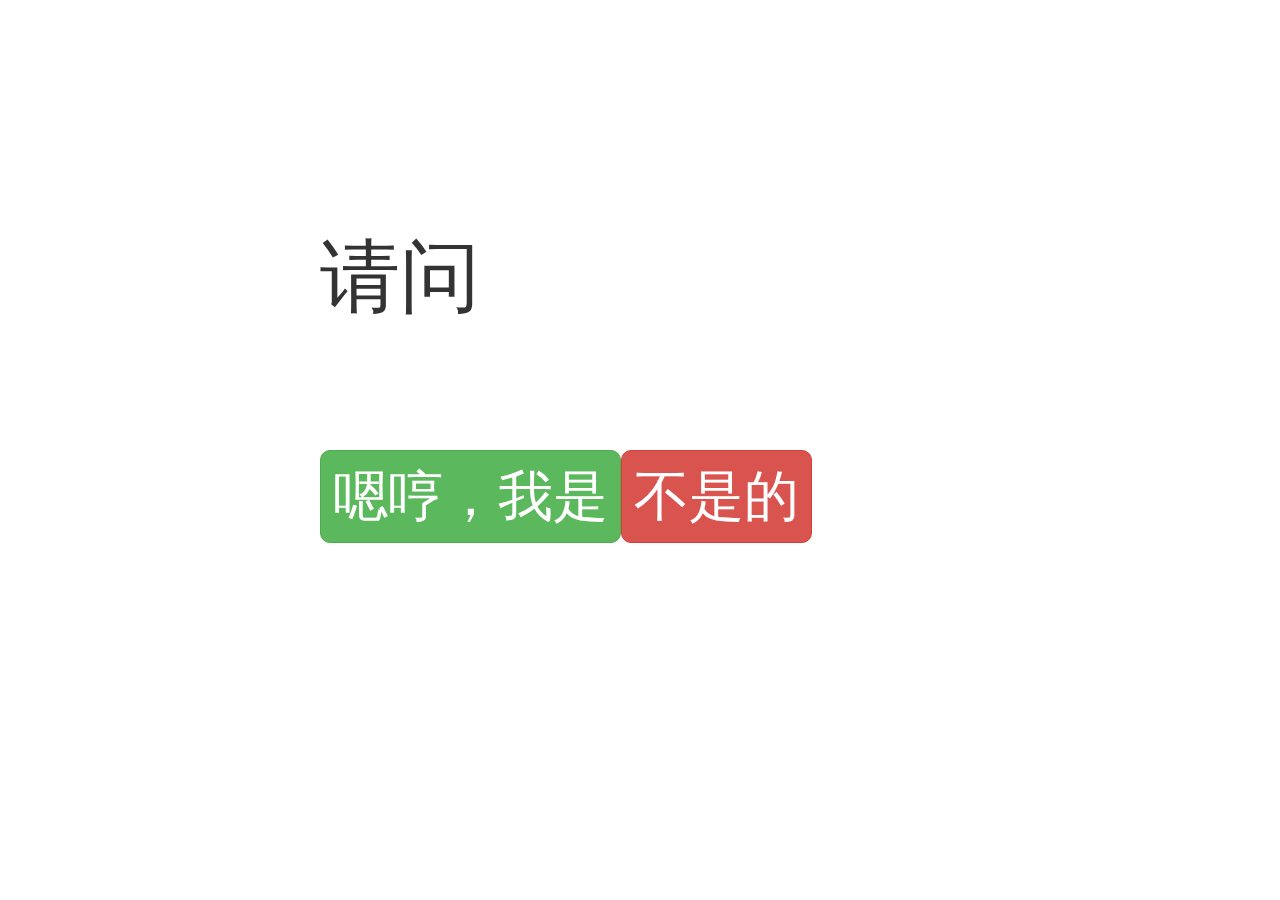
==== index.html @ 206d3dab "Add files via upload" ====
<!DOCTYPE html>
<html>
<head>
	<meta charset="utf-8">
	<meta http-equiv="X-UA-Compatible" content="IE-edge">
	<meta name="viewport" content="width=device-width,initial-scale=1">
	<title></title>
	<link rel="stylesheet" type="text/css" href="https://cdn.jsdelivr.net/npm/bootstrap@3.3.7/dist/css/bootstrap.min.css">
	<link rel="stylesheet" type="text/css" href="./main.css">
</head>
<body>
	<div class="content">
		
		<span id="question1"></span>
		
	</div>
	<div class="btn-box">
		<button class="btn btn-success " id="boyfriend-yes">嗯哼，我是</button>
		<button class="btn btn-danger" id="boyfriend-no">不是的</button>
	</div>

	<script type="text/javascript" src="https://cdn.jsdelivr.net/npm/jquery@1.12.4/dist/jquery.min.js"></script>
	<script type="text/javascript" src="https://cdn.jsdelivr.net/npm/bootstrap@3.3.7/dist/js/bootstrap.min.js"></script>
	<script type="text/javascript" src="./main.js"></script>
</body>
</html>
---- main.css ----
*{
	margin:0;
	padding:0;
}

html{
	font-size:100px;
}

body{
	font-size:12px;
	line-height: 1;
	font-family: "Microsoft YaHei","微软雅黑",SimSun,"Oxygen",Arial,"Hiragino Sans GB","STHeiti","WenQuanYi Micro Hei",sans-serif;
	max-width:6.4rem;
	margin:0 auto;
	padding-bottom:1.04rem;
}

.content{
	margin:0 auto;
	text-align:center;
	background-color:#fff;
	position: absolute;
	top:25%;
	text-align:left;
}

.content span{
	font-size:0.8rem;
	line-height: 1.3;
}

.btn-box{
	position:absolute;
	top:50%;
}

#first-question{
	font-size:0.95rem;
}

#boyfriend-yes,#boyfriend-no{
	display:block;
	font-size:0.55rem;
	border-radius: 0.1rem;
	/*opacity: 0;*/
	animation:fadeOut 2s;
	animation-timing-function:ease;
	animation-play-state: paused;
}

#boyfriend-yes{
	float:left;
}

#boyfriend-no{
	float:right;
}

@keyframes fadeOut{
	0%   {opacity: 0}
	/*25%  {opacity:0.25;}
	50%  {opacity:0.5;}
	75%  {opacity:0.75;}*/
	100% {opacity:1;}
}

.content img{
	width: 100%;
	display: block;
	margin:0 auto;
}
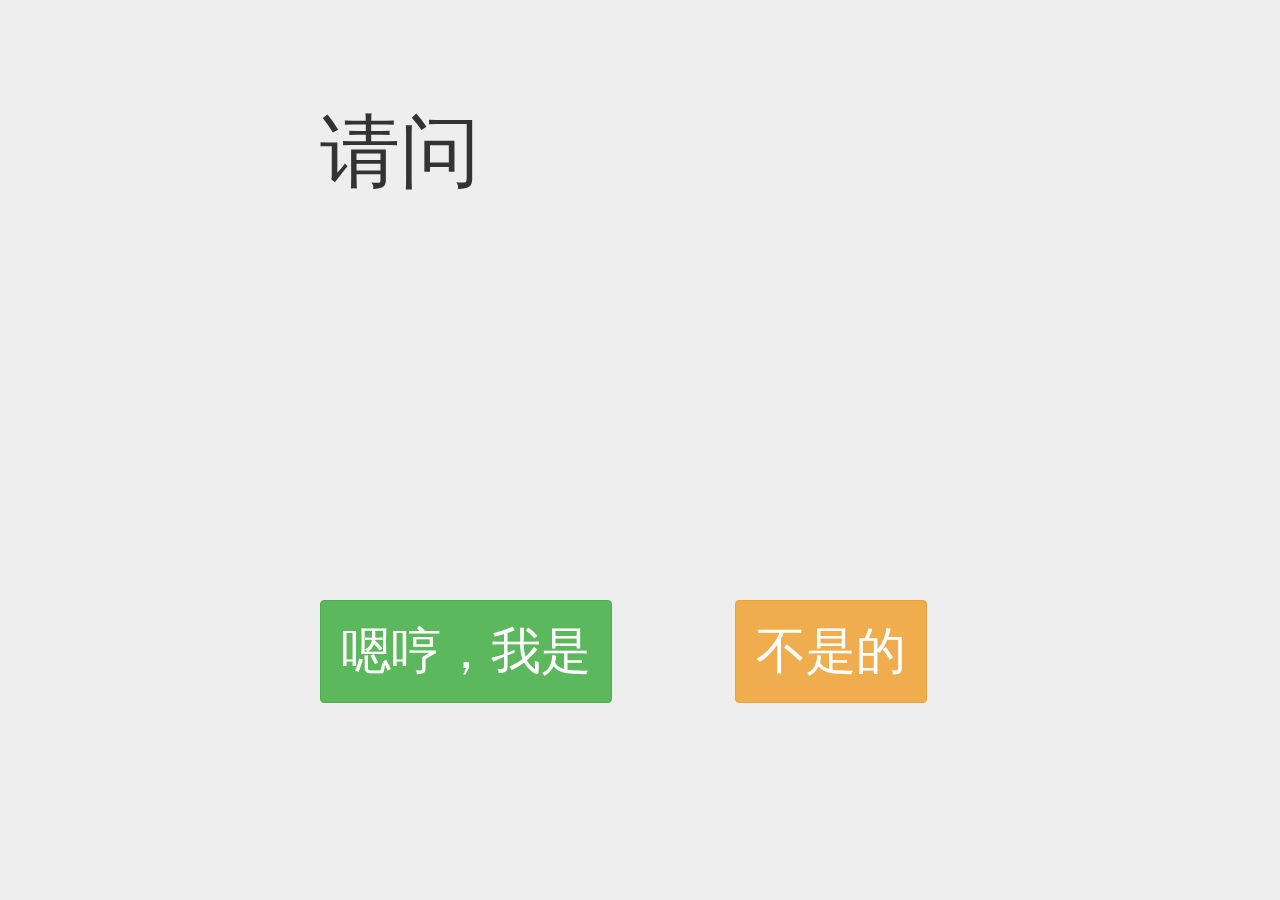
==== commit e6554d01: "添加页面" ====
--- a/index.html
+++ b/index.html
@@ -8,19 +8,61 @@
 	<link rel="stylesheet" type="text/css" href="https://cdn.jsdelivr.net/npm/bootstrap@3.3.7/dist/css/bootstrap.min.css">
 	<link rel="stylesheet" type="text/css" href="./main.css">
 </head>
+
 <body>
-	<div class="content">
-		
-		<span id="question1"></span>
-		
+
+	<span id="question1"></span>
+
+	<div class="btn-box">
+		<button class="btn btn-success" id="boyfriend-yes">嗯哼，我是</button>
+		<button class="btn btn-warning" id="boyfriend-no">不是的</button>
 	</div>
-	<div class="btn-box">
-		<button class="btn btn-success " id="boyfriend-yes">嗯哼，我是</button>
-		<button class="btn btn-danger" id="boyfriend-no">不是的</button>
-	</div>
-
 	<script type="text/javascript" src="https://cdn.jsdelivr.net/npm/jquery@1.12.4/dist/jquery.min.js"></script>
 	<script type="text/javascript" src="https://cdn.jsdelivr.net/npm/bootstrap@3.3.7/dist/js/bootstrap.min.js"></script>
 	<script type="text/javascript" src="./main.js"></script>
 </body>
+<style type="text/css">
+
+	span{
+		font-size:0.8rem;
+		line-height: 1.3;
+		position:absolute;
+		top:1rem;
+	}
+
+	.btn-box{
+		position:absolute;
+		top:6rem;
+	}
+
+	.btn{
+		font-size:0.5rem;
+		padding:0.15rem 0.2rem;
+	}
+
+	#boyfriend-yes,#boyfriend-no{
+		/*opacity: 0;  先显示动画再显示样式*/
+		animation:fadeOut 5s;
+		animation-timing-function:ease;
+		animation-play-state: paused;
+	}
+
+	#boyfriend-no{
+		disabled:true;
+	}
+
+	@keyframes fadeOut{
+		0%   {opacity:0;}
+		100% {opacity:1; color:#eee;}
+	}
+
+	#boyfriend-yes{
+		margin-right:1.2rem;
+	}
+
+	.shiyan{
+		font-size:0.8rem;
+	}
+
+</style>
 </html>--- a/main.css
+++ b/main.css
@@ -8,6 +8,7 @@
 }
 
 body{
+	background-color:#eee;
 	font-size:12px;
 	line-height: 1;
 	font-family: "Microsoft YaHei","微软雅黑",SimSun,"Oxygen",Arial,"Hiragino Sans GB","STHeiti","WenQuanYi Micro Hei",sans-serif;
@@ -17,44 +18,69 @@
 }
 
 .content{
-	margin:0 auto;
+	overflow: hidden;
+}
+
+span{
+	font-size:0.8rem;
+	line-height: 1.3;
+	position:absolute;
+	top:1rem;
+}
+
+/*.content{
+	margin:3rem auto 0;
 	text-align:center;
+	height:4rem;
+	overflow: hidden;
 	background-color:#fff;
 	position: absolute;
-	top:25%;
+	top:3rem;
 	text-align:left;
-}
+}*/
 
-.content span{
-	font-size:0.8rem;
-	line-height: 1.3;
-}
+
 
 .btn-box{
 	position:absolute;
-	top:50%;
+	top:6rem;
 }
 
-#first-question{
-	font-size:0.95rem;
+.btn{
+	font-size:0.5rem;
 }
 
+/*.button{
+	border:1px solid;
+	
+	padding:6px 12px;
+
+	text-align:center;
+	vertical-align:middle;
+	line-height:1.43;
+	font-size:37px;
+	font-weight:400;
+	
+	color:#fff;
+	
+}*/
+
 #boyfriend-yes,#boyfriend-no{
-	display:block;
-	font-size:0.55rem;
-	border-radius: 0.1rem;
-	/*opacity: 0;*/
+	
+	/*opacity: 0;*/  先显示动画再显示样式
 	animation:fadeOut 2s;
 	animation-timing-function:ease;
 	animation-play-state: paused;
+	
 }
 
 #boyfriend-yes{
-	float:left;
+	margin-right:1.2rem;
 }
 
 #boyfriend-no{
-	float:right;
+	
+	
 }
 
 @keyframes fadeOut{
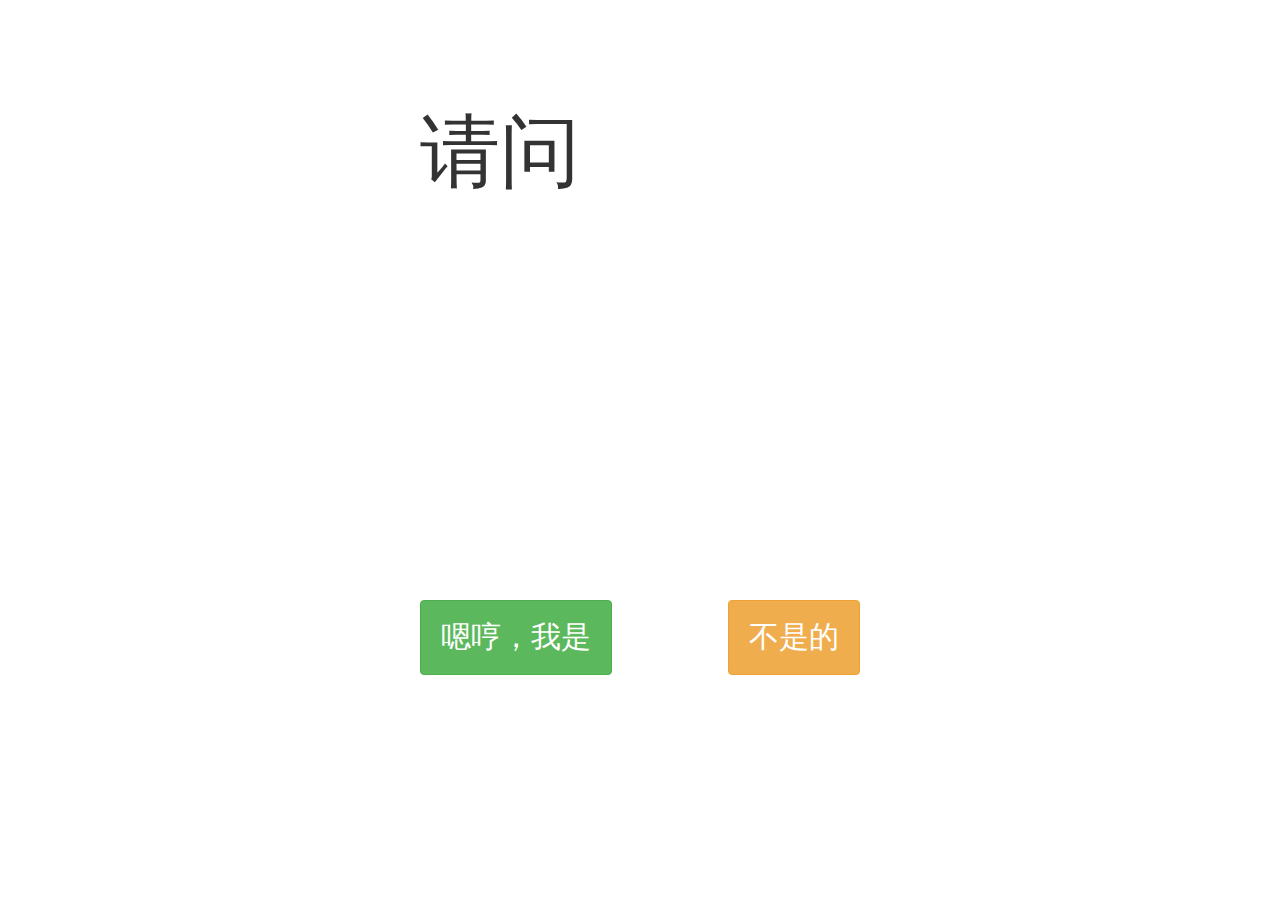
==== commit 405dbaaf: "2.15" ====
--- a/index.html
+++ b/index.html
@@ -10,54 +10,49 @@
 </head>
 
 <body>
-
-	<span id="question1"></span>
-
-	<div class="btn-box">
-		<button class="btn btn-success" id="boyfriend-yes">嗯哼，我是</button>
-		<button class="btn btn-warning" id="boyfriend-no">不是的</button>
+	<div class="content">
+		<span id="question1"></span>
+		<a class="btn btn-success" id="boyfriend-yes" href="./qs.html">嗯哼，我是</a>
+		<a class="btn btn-warning" id="boyfriend-no" href="./gaoci.html">不是的</a>
+		<a href=""></a>
 	</div>
+	
 	<script type="text/javascript" src="https://cdn.jsdelivr.net/npm/jquery@1.12.4/dist/jquery.min.js"></script>
 	<script type="text/javascript" src="https://cdn.jsdelivr.net/npm/bootstrap@3.3.7/dist/js/bootstrap.min.js"></script>
 	<script type="text/javascript" src="./main.js"></script>
 </body>
 <style type="text/css">
 
-	span{
+	#question1{
 		font-size:0.8rem;
 		line-height: 1.3;
-		position:absolute;
-		top:1rem;
-	}
-
-	.btn-box{
-		position:absolute;
-		top:6rem;
 	}
 
 	.btn{
-		font-size:0.5rem;
+		font-size:0.3rem;
 		padding:0.15rem 0.2rem;
 	}
 
 	#boyfriend-yes,#boyfriend-no{
+		position:absolute;
+		top:6rem;
 		/*opacity: 0;  先显示动画再显示样式*/
 		animation:fadeOut 5s;
 		animation-timing-function:ease;
 		animation-play-state: paused;
 	}
 
+	#boyfriend-yes{
+		left:1rem;
+	}
+
 	#boyfriend-no{
-		disabled:true;
+		right:1rem;
 	}
 
 	@keyframes fadeOut{
 		0%   {opacity:0;}
 		100% {opacity:1; color:#eee;}
-	}
-
-	#boyfriend-yes{
-		margin-right:1.2rem;
 	}
 
 	.shiyan{
--- a/main.css
+++ b/main.css
@@ -8,7 +8,7 @@
 }
 
 body{
-	background-color:#eee;
+	background-color:#fff;
 	font-size:12px;
 	line-height: 1;
 	font-family: "Microsoft YaHei","微软雅黑",SimSun,"Oxygen",Arial,"Hiragino Sans GB","STHeiti","WenQuanYi Micro Hei",sans-serif;
@@ -18,81 +18,9 @@
 }
 
 .content{
-	overflow: hidden;
+	width:100%;
+/*	background-color:#eee;*/
+	position: relative;
+	padding:1rem 1rem 0rem;
 }
 
-span{
-	font-size:0.8rem;
-	line-height: 1.3;
-	position:absolute;
-	top:1rem;
-}
-
-/*.content{
-	margin:3rem auto 0;
-	text-align:center;
-	height:4rem;
-	overflow: hidden;
-	background-color:#fff;
-	position: absolute;
-	top:3rem;
-	text-align:left;
-}*/
-
-
-
-.btn-box{
-	position:absolute;
-	top:6rem;
-}
-
-.btn{
-	font-size:0.5rem;
-}
-
-/*.button{
-	border:1px solid;
-	
-	padding:6px 12px;
-
-	text-align:center;
-	vertical-align:middle;
-	line-height:1.43;
-	font-size:37px;
-	font-weight:400;
-	
-	color:#fff;
-	
-}*/
-
-#boyfriend-yes,#boyfriend-no{
-	
-	/*opacity: 0;*/  先显示动画再显示样式
-	animation:fadeOut 2s;
-	animation-timing-function:ease;
-	animation-play-state: paused;
-	
-}
-
-#boyfriend-yes{
-	margin-right:1.2rem;
-}
-
-#boyfriend-no{
-	
-	
-}
-
-@keyframes fadeOut{
-	0%   {opacity: 0}
-	/*25%  {opacity:0.25;}
-	50%  {opacity:0.5;}
-	75%  {opacity:0.75;}*/
-	100% {opacity:1;}
-}
-
-.content img{
-	width: 100%;
-	display: block;
-	margin:0 auto;
-}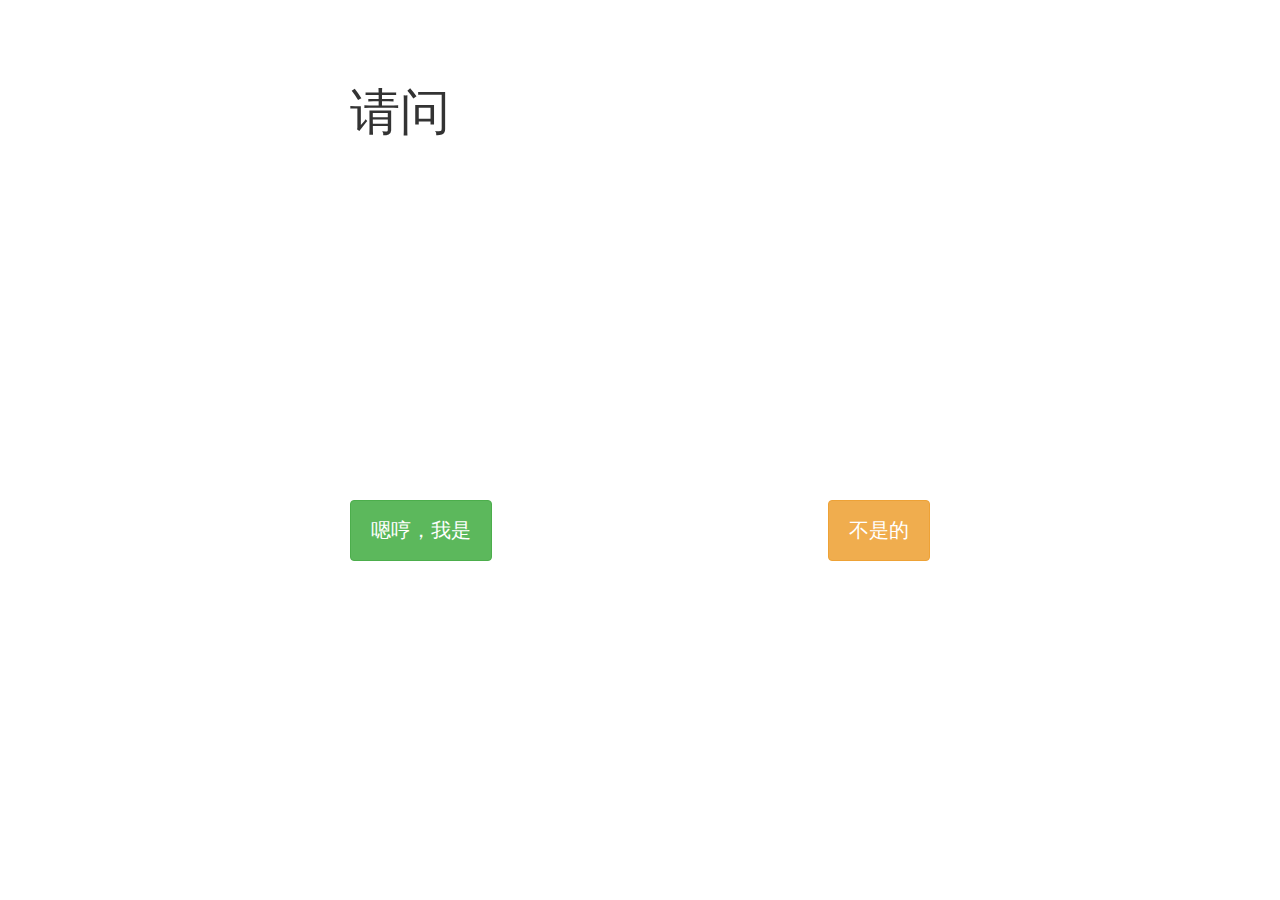
==== commit 110b8ea4: "2.16" ====
--- a/index.html
+++ b/index.html
@@ -24,18 +24,18 @@
 <style type="text/css">
 
 	#question1{
-		font-size:0.8rem;
+		font-size:0.5rem;
 		line-height: 1.3;
 	}
 
 	.btn{
-		font-size:0.3rem;
+		font-size:0.2rem;
 		padding:0.15rem 0.2rem;
 	}
 
 	#boyfriend-yes,#boyfriend-no{
 		position:absolute;
-		top:6rem;
+		top:5rem;
 		/*opacity: 0;  先显示动画再显示样式*/
 		animation:fadeOut 5s;
 		animation-timing-function:ease;
@@ -43,11 +43,11 @@
 	}
 
 	#boyfriend-yes{
-		left:1rem;
+		left:0.3rem;
 	}
 
 	#boyfriend-no{
-		right:1rem;
+		right:0.3rem;
 	}
 
 	@keyframes fadeOut{
--- a/main.css
+++ b/main.css
@@ -21,6 +21,6 @@
 	width:100%;
 /*	background-color:#eee;*/
 	position: relative;
-	padding:1rem 1rem 0rem;
+	padding:0.8rem 0.3rem 0rem;
 }
 
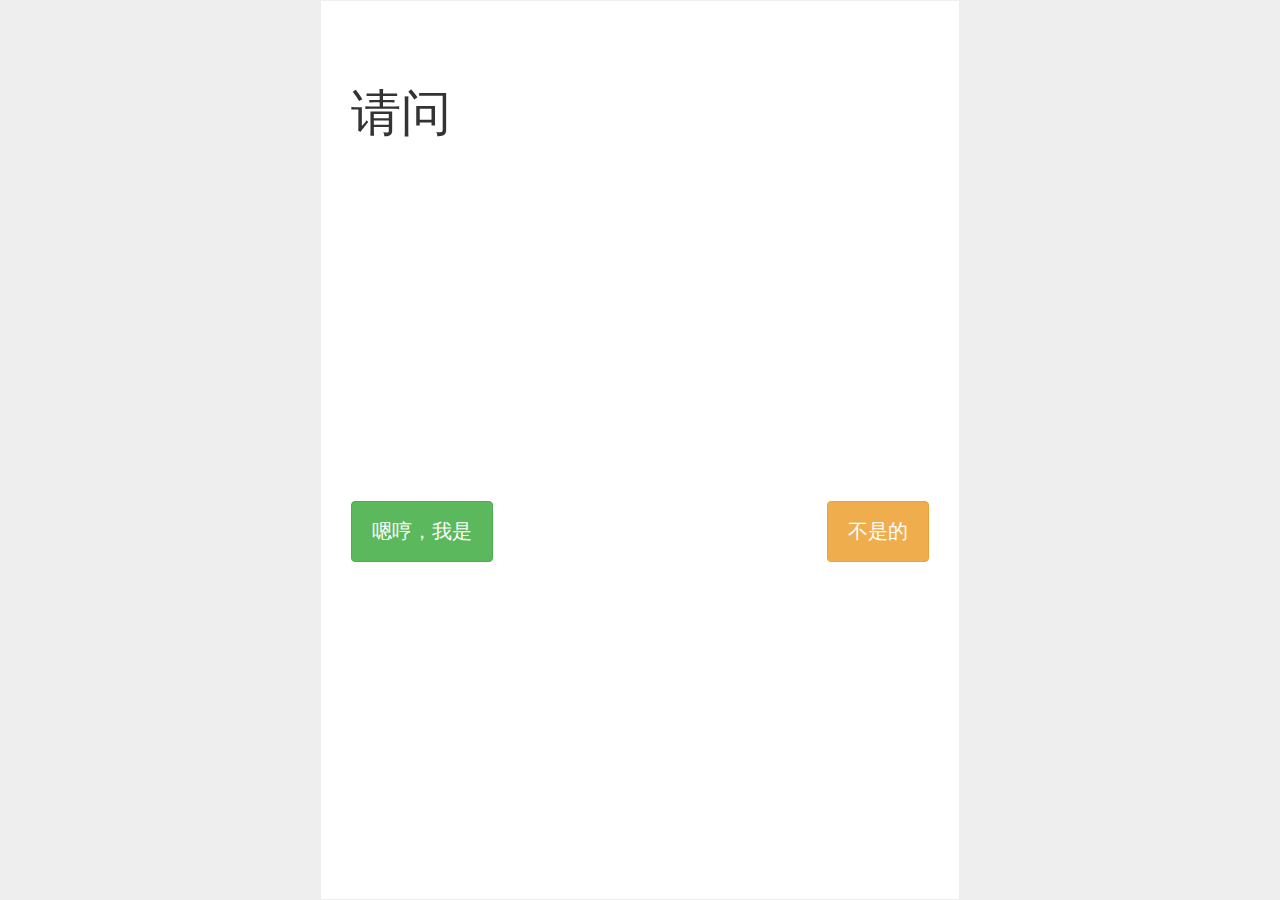
==== commit c3eb9ccb: "2.19" ====
--- a/index.html
+++ b/index.html
@@ -52,7 +52,7 @@
 
 	@keyframes fadeOut{
 		0%   {opacity:0;}
-		100% {opacity:1; color:#eee;}
+		100% {opacity:1;}
 	}
 
 	.shiyan{
--- a/main.css
+++ b/main.css
@@ -5,22 +5,25 @@
 
 html{
 	font-size:100px;
+	height:100%;
 }
 
 body{
-	background-color:#fff;
+	height:100%;
+	max-width:6.4rem;
+	background-color:#eee;
 	font-size:12px;
 	line-height: 1;
 	font-family: "Microsoft YaHei","微软雅黑",SimSun,"Oxygen",Arial,"Hiragino Sans GB","STHeiti","WenQuanYi Micro Hei",sans-serif;
-	max-width:6.4rem;
 	margin:0 auto;
-	padding-bottom:1.04rem;
 }
 
 .content{
 	width:100%;
-/*	background-color:#eee;*/
+	height:100%;
+	background-color:#fff;
 	position: relative;
+	border:1px solid #eee;
 	padding:0.8rem 0.3rem 0rem;
 }
 
